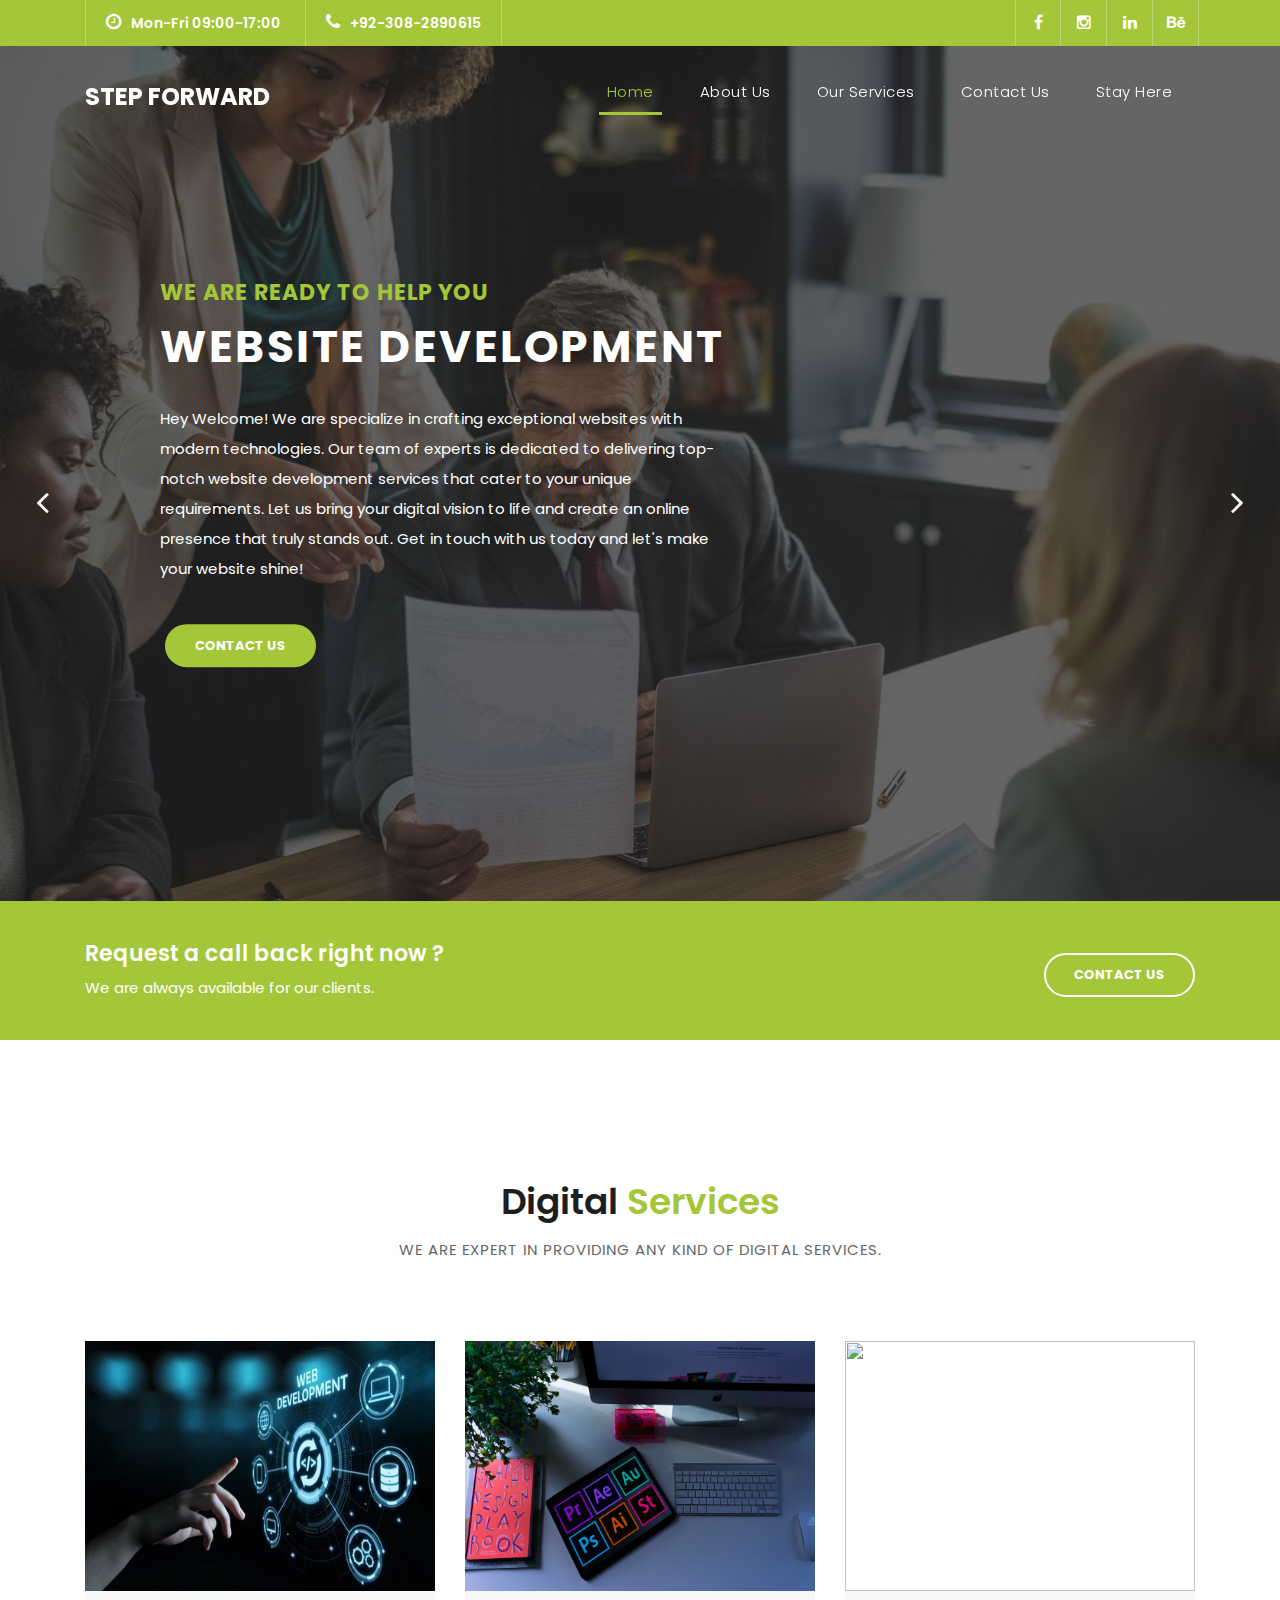
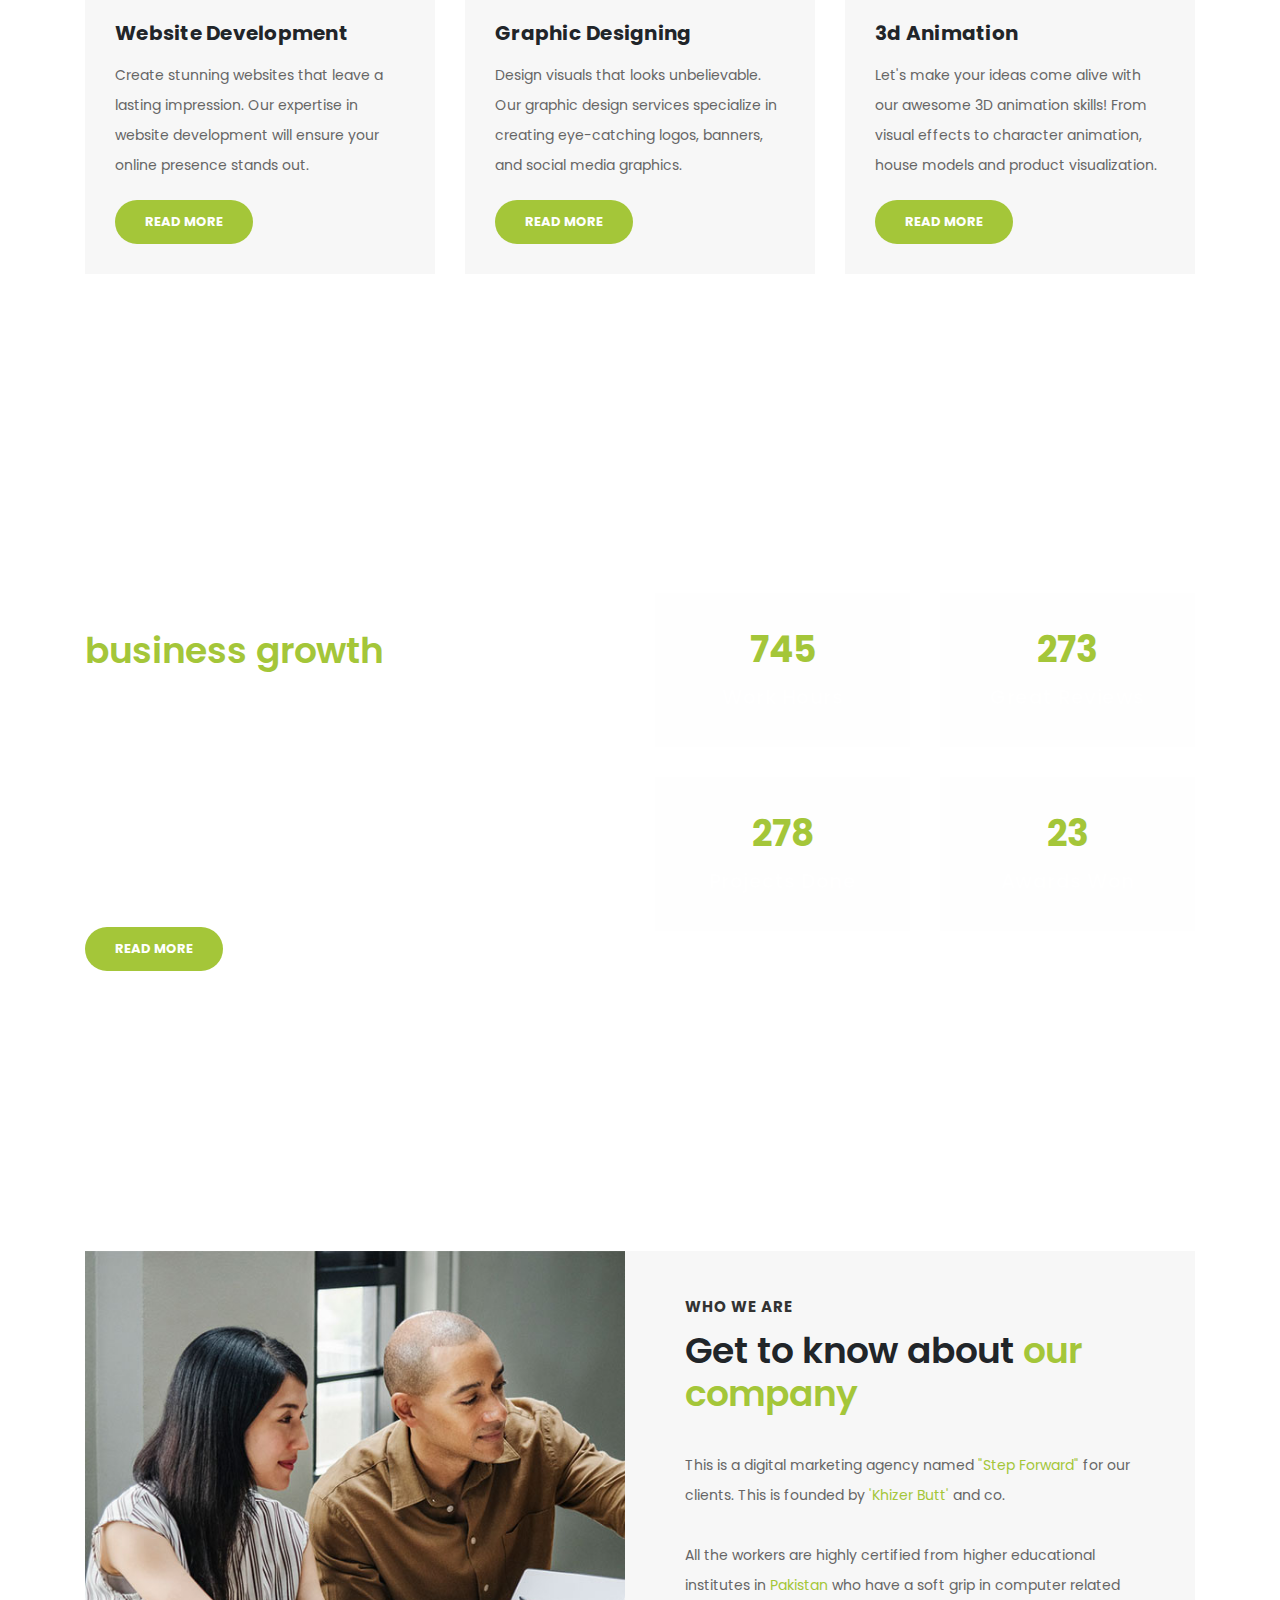
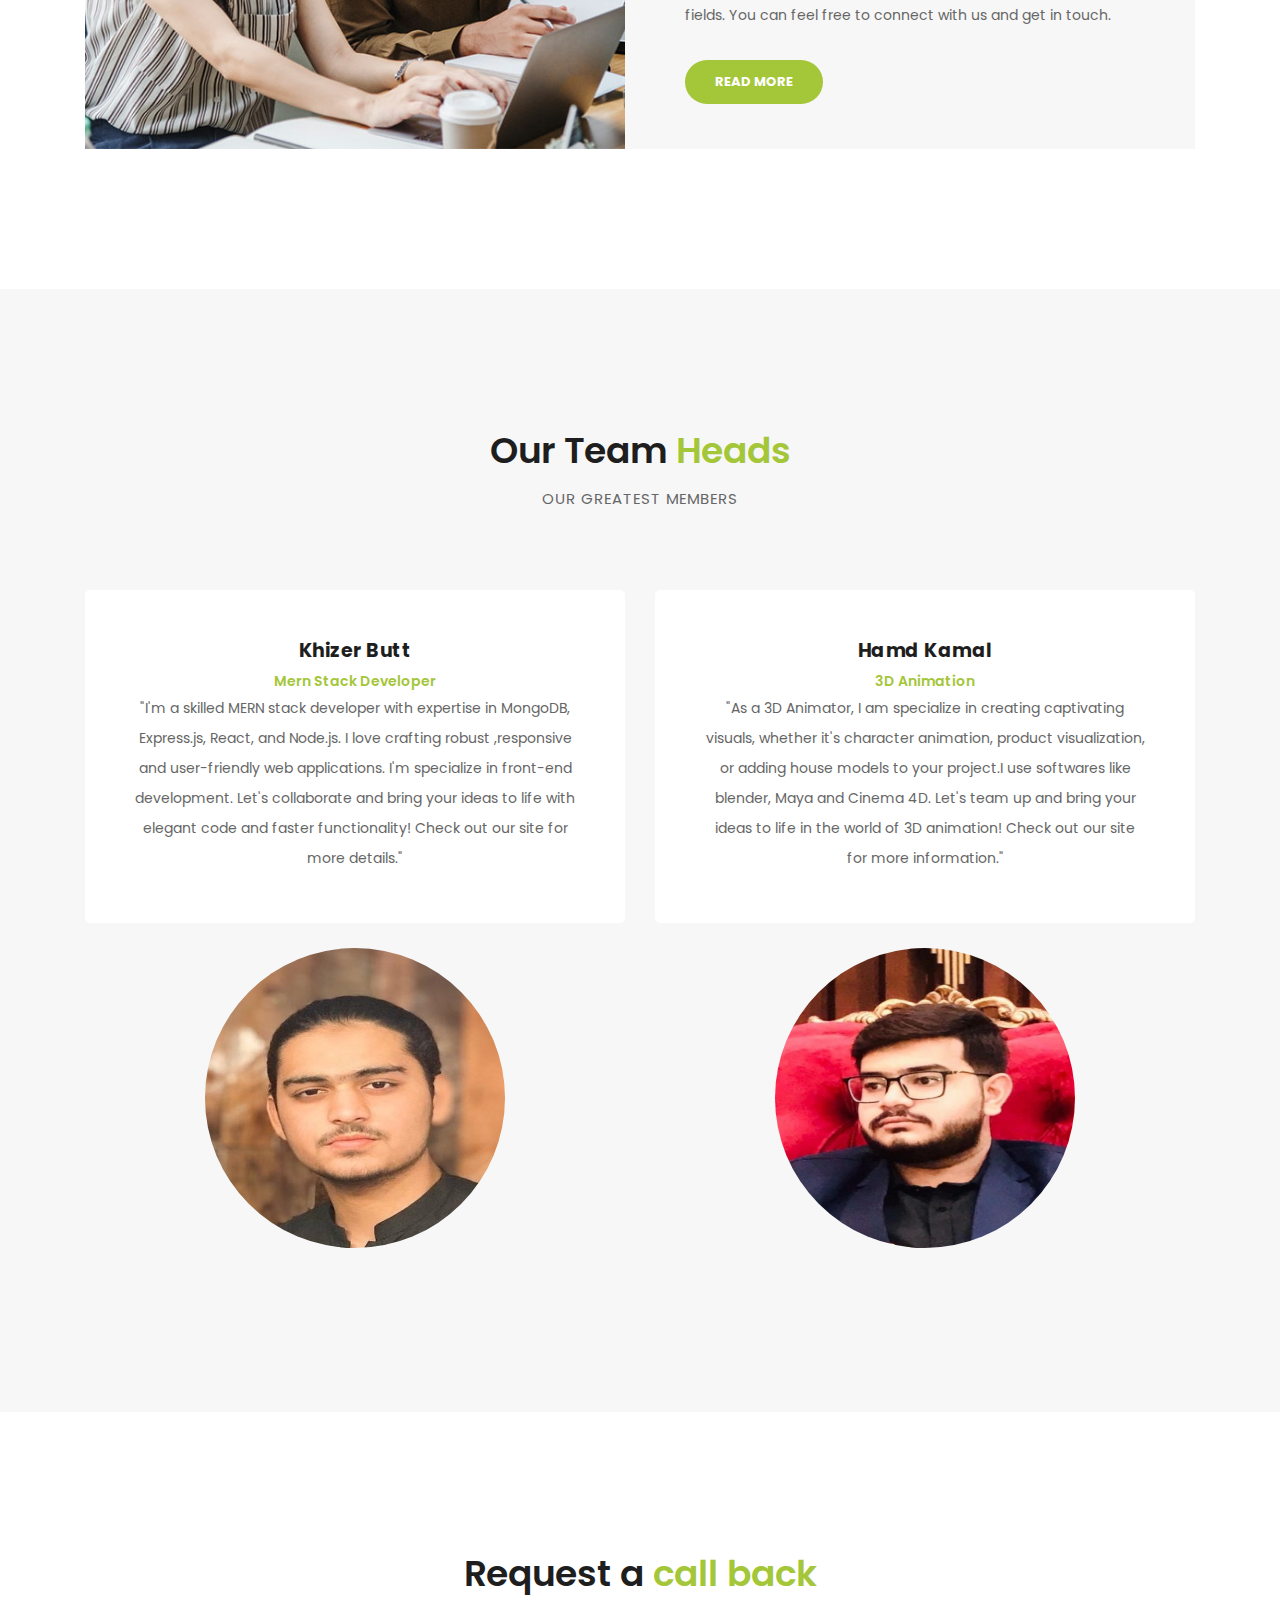
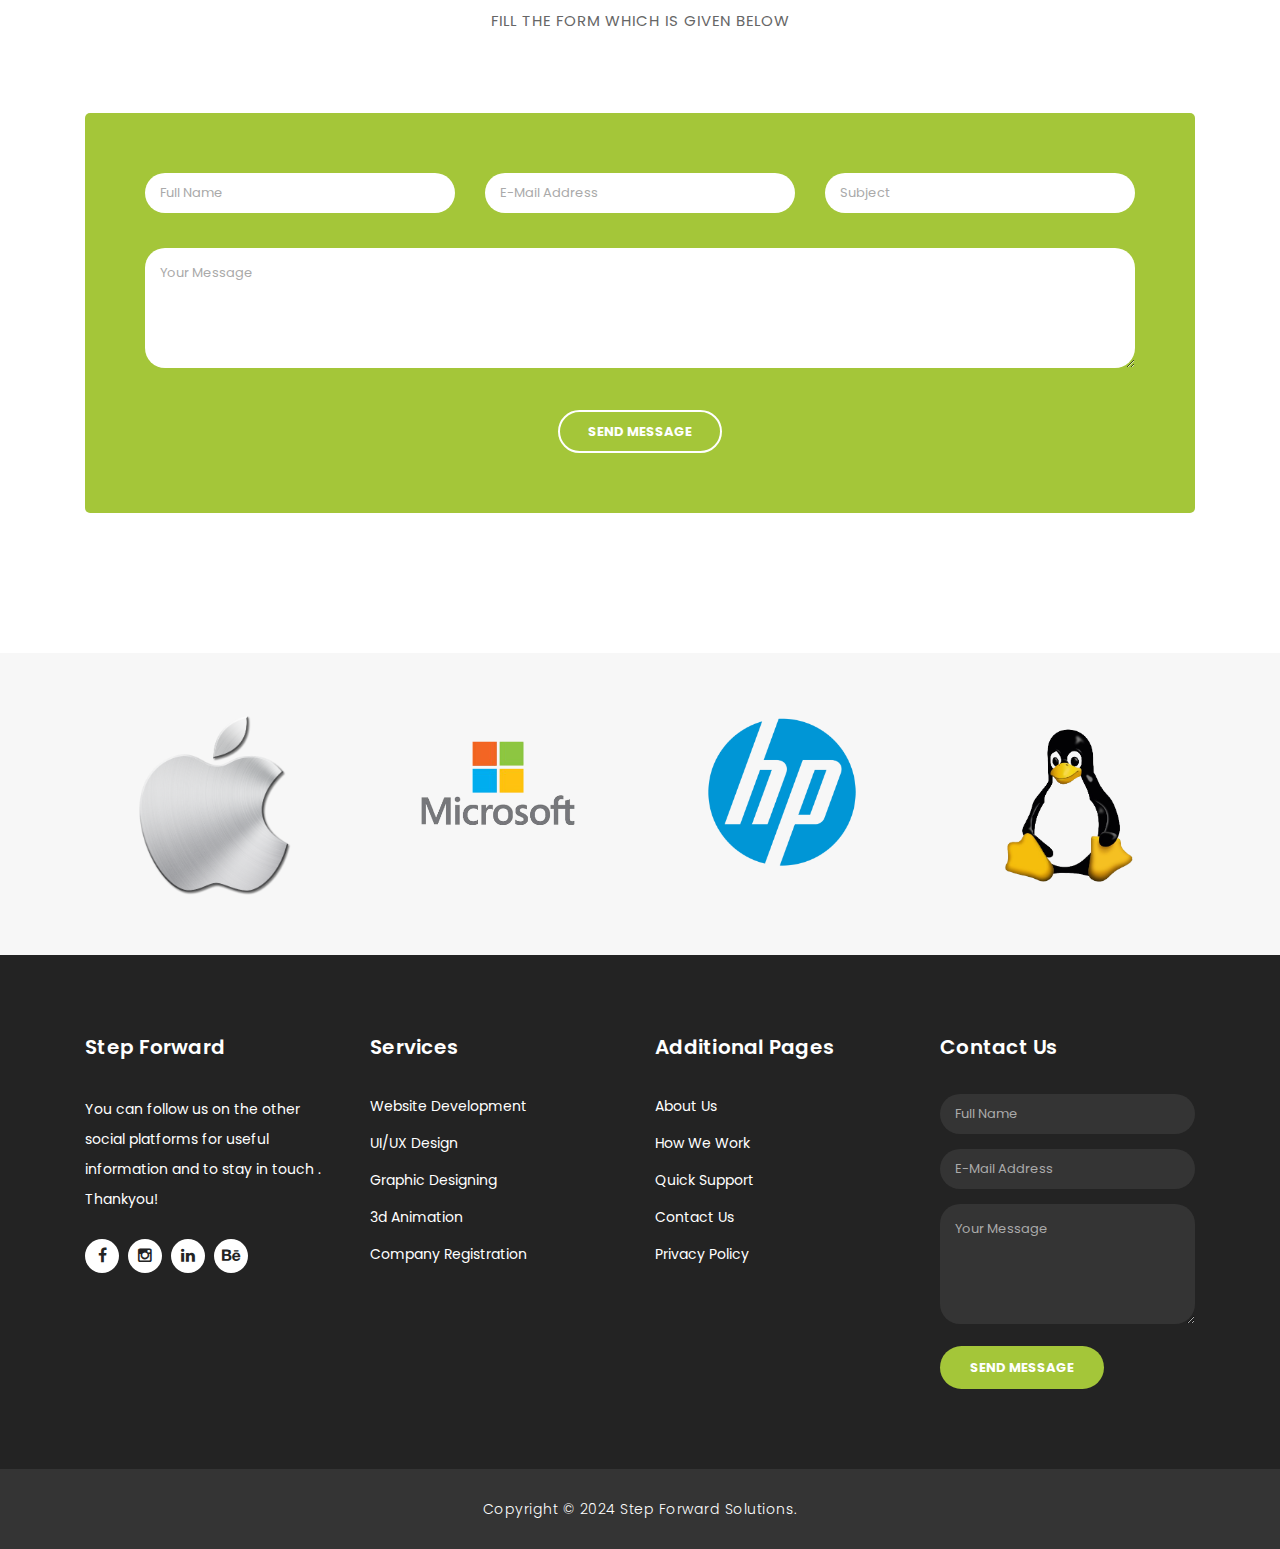
==== index.html @ 5c5443aa "Add files via upload" ====
<!DOCTYPE html>
<html lang="en">

  <head>

    <meta charset="utf-8">
    <meta name="viewport" content="width=device-width, initial-scale=1, shrink-to-fit=no">
    <meta name="description" content="">
    <meta name="author" content="TemplateMo">
    <link href="https://fonts.googleapis.com/css?family=Poppins:100,200,300,400,500,600,700,800,900&display=swap" rel="stylesheet">

    <title>STEP FORWARD SOLUTION</title>

    <!-- Bootstrap core CSS -->
    <link href="vendor/bootstrap/css/bootstrap.min.css" rel="stylesheet">

    <!-- Additional CSS Files -->
    <link rel="stylesheet" href="assets/css/fontawesome.css">
    <link rel="stylesheet" href="assets/css/stepforward.css">
    <link rel="stylesheet" href="assets/css/owl.css">

  </head>

  <body>

    <!-- ***** Preloader Start ***** -->
    <div id="preloader">
        <div class="jumper">
            <div></div>
            <div></div>
            <div></div>
        </div>
    </div>  
    <!-- ***** Preloader End ***** -->

    <!-- Header -->
    <div class="sub-header">
      <div class="container">
        <div class="row">
          <div class="col-md-8 col-xs-12">
            <ul class="left-info">
              <li><a href="#"><i class="fa fa-clock-o"></i>Mon-Fri 09:00-17:00</a></li>
              <li><a href="#"><i class="fa fa-phone"></i>+92-308-2890615</a></li>
            </ul>
          </div>
          <div class="col-md-4">
            <ul class="right-icons">
              <li><a href="https://www.facebook.com/share/FWqDm95LBQn217XE/?mibextid=qi2Omg" target="_blank"><i class="fa fa-facebook"></i></a></li>
              <li><a href="c:\Users\maazb\AppData\Local\Packages\5319275A.WhatsAppDesktop_cv1g1gvanyjgm\TempState\1208265A6099A4D9663B4D07456C0E91\WhatsApp Image 2024-03-05 at 19.23.17_80703054.jpg" target="_blank"><i class="fa fa-instagram"></i></a></li>
              <li><a href="https://www.linkedin.com/in/khizer-butt-637a3a241?utm_source=share&utm_campaign=share_via&utm_content=profile&utm_medium=android_app" target="_blank"><i class="fa fa-linkedin"></i></a></li>
              <li><a href="#"><i class="fa fa-behance"></i></a></li>
            </ul>
          </div>
        </div>
      </div>
    </div>

    <header class="">
      <nav class="navbar navbar-expand-lg">
        <div class="container">
          <a class="navbar-brand" href="index.html"><h2>STEP FORWARD</h2></a>
          <button class="navbar-toggler" type="button" data-toggle="collapse" data-target="#navbarResponsive" aria-controls="navbarResponsive" aria-expanded="false" aria-label="Toggle navigation">
            <span class="navbar-toggler-icon"></span>
          </button>
          <div class="collapse navbar-collapse" id="navbarResponsive">
            <ul class="navbar-nav ml-auto">
              <li class="nav-item active">
                <a class="nav-link" href="#top">Home
                  <span class="sr-only">(current)</span>
                </a>
              </li>
              <li class="nav-item">
                <a class="nav-link" href="about.html">About Us</a>
              </li>  
              <li class="nav-item">
                <a class="nav-link" href="services.html">Our Services</a>
              </li>                          
              <li class="nav-item">
                <a class="nav-link" href="contact.html">Contact Us</a>
              </li>
              <li class="nav-item">
                <a class="nav-link" href="one-page.html">Stay Here</a>
              </li>
            </ul>
          </div>
        </div>
      </nav>
    </header>

    <!-- Page Content -->
    <!-- Banner Starts Here -->
    <div class="main-banner header-text" id="top">
        <div class="Modern-Slider">
          <!-- Item -->
          <div class="item item-1">
            <div class="img-fill">
                <div class="text-content">
                  <h6>we are ready to help you</h6>
                  <h4>WEBSITE DEVELOPMENT<br></h4>
                  <p>Hey Welcome! We are specialize in crafting exceptional websites with modern technologies. Our team of experts is dedicated to delivering top-notch website development services that cater to your unique requirements. Let us bring your digital vision to life and create an online presence that truly stands out. Get in touch with us today and let's make your website shine!</p>
                  <a href="contact.html" class="filled-button">contact us</a>
                </div>
            </div>
          </div>
          <!-- // Item -->
          <!-- Item -->
          <div class="item item-2">
            <div class="img-fill">
                <div class="text-content">
                  <h6>we are here to support you</h6>
                  <h4>GRAPHIC DESIGNING<br></h4>
                  <p>Hey there! Welcome to our website, where we excel in graphic designing. Our talented team of designers is passionate about creating visually stunning and impactful designs. Whether you need a captivating logo, eye-catching banners, or engaging social media graphics, we've got you covered. Let's collaborate and bring your design ideas to life. Get in touch with us today and let's create something amazing together!</p>
                  <a href="services.html" class="filled-button">our services</a>
                </div>
            </div>
          </div>
          <!-- // Item -->
          <!-- Item -->
          <div class="item item-3">
            <div class="img-fill">
                <div class="text-content">
                  <h6>we have a animated background</h6>
                  <h4>3d Animation<br></h4>
                  <p>Hey there! We are specialize in 3D animation. Our skilled team of animators is passionate about bringing your ideas to life in the most realistic way possible. Whether you need stunning visual effects, character animation, product visualization or even We can create detailed 3D house models that showcase every aspect of your dream home. Let's collaborate and  Reach out to us today to make your vision a reality! </p>
                  <a href="about.html" class="filled-button">learn more</a>
                </div>
            </div>
          </div>
          <!-- // Item -->
        </div>
    </div>
    <!-- Banner Ends Here -->

    <div class="request-form">
      <div class="container">
        <div class="row">
          <div class="col-md-8">
            <h4>Request a call back right now ?</h4>
            <span>We are always available for our clients.</span>
          </div>
          <div class="col-md-4">
            <a href="contact.html" class="border-button">Contact Us</a>
          </div>
        </div>
      </div>
    </div>

    <div class="services">
      <div class="container">
        <div class="row">
          <div class="col-md-12">
            <div class="section-heading">
              <h2>Digital <em>Services</em></h2>
              <span>We are Expert in providing any kind of digital services.</span>
            </div>
          </div>
          <div class="col-md-4">
            <div class="service-item">
              <img src="assets/images/web pic.jpg" alt="">
              <div class="down-content">
                <h4>Website Development</h4>
                <p>Create stunning websites that leave a lasting impression. Our expertise in website development will ensure your online presence stands out.</p>
                <a href="" class="filled-button">Read More</a>
              </div>
            </div>
          </div>
          <div class="col-md-4">
            <div class="service-item">
              <img src="assets/images/graphic pic.avif" alt="">
              <div class="down-content">
                <h4>Graphic Designing</h4>
                <p>Design visuals that looks unbelievable. Our graphic design services specialize in creating eye-catching logos, banners, and social media graphics.</p>
                <a href="" class="filled-button">Read More</a>
              </div>
            </div>
          </div>
          <div class="col-md-4">
            <div class="service-item">
              <img src="assets/images/animation pic.jpg" alt="">
              <div class="down-content">
                <h4>3d Animation</h4>
                <p>Let's make your ideas come alive with our awesome 3D animation skills! From visual effects to character animation, house models and product visualization.</p>
                <a href="" class="filled-button">Read More</a>
              </div>
            </div>
          </div>
        </div>
      </div>
    </div>

    <div class="fun-facts">
      <div class="container">
        <div class="row">
          <div class="col-md-6">
            <div class="left-content">
              <span>Our Remarkable Achievements</span>
              <h2>Our solutions for your <em>business growth</em></h2>
              <p>Join us for business growth! We offer innovative strategies, tailored services, and a proven track record of success. Let's reach new heights together. 
              <br><br>Let's make your business soar! Together, we'll achieve greatness and unlock your full potential. Reach out to us today and let's get started.</p>
              <a href="" class="filled-button">Read More</a>
            </div>
          </div>
          <div class="col-md-6 align-self-center">
            <div class="row">
              <div class="col-md-6">
                <div class="count-area-content">
                  <div class="count-digit">745</div>
                  <div class="count-title">Work Hours</div>
                </div>
              </div>
              <div class="col-md-6">
                <div class="count-area-content">
                  <div class="count-digit">273</div>
                  <div class="count-title">Great Reviews</div>
                </div>
              </div>
              <div class="col-md-6">
                <div class="count-area-content">
                  <div class="count-digit">278</div>
                  <div class="count-title">Projects Done</div>
                </div>
              </div>
              <div class="col-md-6">
                <div class="count-area-content">
                  <div class="count-digit">23</div>
                  <div class="count-title">Awards Won</div>
                </div>
              </div>
            </div>
          </div>
        </div>
      </div>
    </div>

    <div class="more-info">
      <div class="container">
        <div class="row">
          <div class="col-md-12">
            <div class="more-info-content">
              <div class="row">
                <div class="col-md-6">
                  <div class="left-image">
                    <img src="assets/images/more-info.jpg" alt="">
                  </div>
                </div>
                <div class="col-md-6 align-self-center">
                  <div class="right-content">
                    <span>Who we are</span>
                    <h2>Get to know about <em>our company</em></h2>
                    <p>This is  a digital marketing agency named <em>"Step Forward"</em>  for our clients. This is founded by <em>'Khizer Butt'</em>  and co. <br><br>All the workers are highly certified from higher educational institutes in <em>Pakistan</em> who have a soft grip in computer related fields. You can feel free to connect with us and get in touch.</p>
                    <a href="#" class="filled-button">Read More</a>
                  </div>
                </div>
              </div>
            </div>
          </div>
        </div>
      </div>
    </div>

    <div class="testimonials">
      <div class="container">
        <div class="row">
          <div class="col-md-12">
            <div class="section-heading">
              <h2>Our Team <em>Heads</em></h2>
              <span> OUR greatest members</span>
            </div>
          </div>
          <div class="col-md-12">
            <div class="owl-testimonials owl-carousel">
              
              <div class="testimonial-item">
                <div class="inner-content">
                  <h4>Khizer Butt</h4>
                  <span>Mern Stack Developer</span>
                  <p>"I'm a skilled MERN stack developer with expertise in MongoDB, Express.js, React, and Node.js. I love crafting robust ,responsive and user-friendly web applications. I'm specialize in front-end development. Let's collaborate and bring your ideas to life with elegant code and faster functionality! Check out our site for more details."</p>
                </div>
                <img src="assets/images/khizerpasppic.jpg" alt="">
              </div>
              
              <div class="testimonial-item">
                <div class="inner-content">
                  <h4>Hamd Kamal</h4>
                  <span>3D Animation</span>
                  <p>"As a 3D Animator, I am specialize in creating captivating visuals, whether it's character animation, product visualization, or adding house models to your project.I use softwares like blender, Maya and Cinema 4D. Let's team up and bring your ideas to life in the world of 3D animation! Check out our site for more information."</p>
                </div>
                <img src="assets/images/hamdpasppic.jpg" alt="">
              </div>
              
              <div class="testimonial-item">
                <div class="inner-content">
                  <h4>Yahya Kamal</h4>
                  <span>Graphic Designer</span>
                  <p>"As a graphic designer, I'm all about creating eye-catching visuals that looks amazing. From logos to banners and social media graphics or posts, I've got you covered! I use software of Adobe which are in demand now a day's . Let's get in touch to design your modern day requirements. Check out our site for more satisfaction."</p>
                </div>
                <img src="assets/images/yahyapasppic.jpg" alt="">
              </div>
              
              <!-- <div class="testimonial-item">
                <div class="inner-content">
                  <h4>Andrew Boom</h4>
                  <span>Marketing Head</span>
                  <p>"Curabitur sollicitudin, tortor at suscipit volutpat, nisi arcu aliquet dui, vitae semper sem turpis quis libero. Quisque vulputate lacinia nisl ac lobortis."</p>
                </div>
                <img src="http://placehold.it/60x60" alt="">
              </div> -->
              
            </div>
          </div>
        </div>
      </div>
    </div>

    <div class="callback-form">
      <div class="container">
        <div class="row">
          <div class="col-md-12">
            <div class="section-heading">
              <h2>Request a <em>call back</em></h2>
              <span>Fill the form which is given below</span>
            </div>
          </div>
          <div class="col-md-12">
            <div class="contact-form">
              <form id="contact" action="" method="post">
                <div class="row">
                  <div class="col-lg-4 col-md-12 col-sm-12">
                    <fieldset>
                      <input name="name" type="text" class="form-control" id="name" placeholder="Full Name" required="">
                    </fieldset>
                  </div>
                  <div class="col-lg-4 col-md-12 col-sm-12">
                    <fieldset>
                      <input name="email" type="text" class="form-control" id="email" pattern="[^ @]*@[^ @]*" placeholder="E-Mail Address" required="">
                    </fieldset>
                  </div>
                  <div class="col-lg-4 col-md-12 col-sm-12">
                    <fieldset>
                      <input name="subject" type="text" class="form-control" id="subject" placeholder="Subject" required="">
                    </fieldset>
                  </div>
                  <div class="col-lg-12">
                    <fieldset>
                      <textarea name="message" rows="6" class="form-control" id="message" placeholder="Your Message" required=""></textarea>
                    </fieldset>
                  </div>
                  <div class="col-lg-12">
                    <fieldset>
                      <button type="submit" id="form-submit" class="border-button">Send Message</button>
                    </fieldset>
                  </div>
                </div>
              </form>
            </div>
          </div>
        </div>
      </div>
    </div>

    <div class="partners">
      <div class="container">
        <div class="row">
          <div class="col-md-12">
            <div class="owl-partners owl-carousel">
            
              <div class="partner-item">
                <img src="assets/images/logo1.png" title="1" alt="1">
              </div>
              
              <div class="partner-item">
                <img src="assets/images/logo2.png" title="2" alt="2">
              </div>
              
              <div class="partner-item">
                <img src="assets/images/logo3.png" title="3" alt="3">
              </div>
              
              <div class="partner-item">
                <img src="assets/images/logo5.png" title="4" alt="4">
              </div>
              
              <!-- <div class="partner-item">
                <img src="assets/images/client-01.png" title="5" alt="5">
              </div> -->
              
            </div>
          </div>
        </div>
      </div>
    </div>


    <!-- Footer Starts Here -->
    <footer>
      <div class="container">
        <div class="row">
          <div class="col-md-3 footer-item">
            <h4>Step Forward</h4>
            <p>You can follow us on the other social platforms for useful information and to stay in touch . Thankyou!</p>
            <ul class="social-icons">
              <li><a href="https://www.facebook.com/share/FWqDm95LBQn217XE/?mibextid=qi2Omg" target="_blank"><i class="fa fa-facebook"></i></a></li>
              <li><a href="https://www.instagram.com/khizer__butt__xyz?igsh=MnB1bjZwZGpzb3Fo" target="_blank"><i class="fa fa-instagram"></i></a></li>
              <li><a href="https://www.linkedin.com/in/khizer-butt-637a3a241?utm_source=share&utm_campaign=share_via&utm_content=profile&utm_medium=android_app" target="_blank"><i class="fa fa-linkedin"></i></a></li>
              <li><a href="#"><i class="fa fa-behance"></i></a></li>
            </ul>
          </div>
          <div class="col-md-3 footer-item">
            <h4>Services</h4>
            <ul class="menu-list">
              <li><a href="#">Website Development</a></li>
              <li><a href="#">UI/UX Design</a></li>
              <li><a href="#">Graphic Designing</a></li>
              <li><a href="#">3d Animation</a></li>
              <li><a href="#">Company Registration</a></li>
            </ul>
          </div>
          <div class="col-md-3 footer-item">
            <h4>Additional Pages</h4>
            <ul class="menu-list">
              <li><a href="#">About Us</a></li>
              <li><a href="#">How We Work</a></li>
              <li><a href="#">Quick Support</a></li>
              <li><a href="#">Contact Us</a></li>
              <li><a href="#">Privacy Policy</a></li>
            </ul>
          </div>
          <div class="col-md-3 footer-item last-item">
            <h4>Contact Us</h4>
            <div class="contact-form">
              <form id="contact footer-contact" action="" method="post">
                <div class="row">
                  <div class="col-lg-12 col-md-12 col-sm-12">
                    <fieldset>
                      <input name="name" type="text" class="form-control" id="name" placeholder="Full Name" required="">
                    </fieldset>
                  </div>
                  <div class="col-lg-12 col-md-12 col-sm-12">
                    <fieldset>
                      <input name="email" type="text" class="form-control" id="email" pattern="[^ @]*@[^ @]*" placeholder="E-Mail Address" required="">
                    </fieldset>
                  </div>
                  <div class="col-lg-12">
                    <fieldset>
                      <textarea name="message" rows="6" class="form-control" id="message" placeholder="Your Message" required=""></textarea>
                    </fieldset>
                  </div>
                  <div class="col-lg-12">
                    <fieldset>
                      <button type="submit" id="form-submit" class="filled-button">Send Message</button>
                    </fieldset>
                  </div>
                </div>
              </form>
            </div>
          </div>
        </div>
      </div>
    </footer>
    
    <div class="sub-footer">
      <div class="container">
        <div class="row">
          <div class="col-md-12">
            <p>Copyright &copy; 2024  Step Forward Solutions.
            
            <!-- a  - Design: <a rel="nofollow noopener" href="https://templatemo.com" trget="_blank">TemplateMo</a></p> -->
          </div>
        </div>
      </div>
    </div>

    <!-- Bootstrap core JavaScript -->
    <script src="vendor/jquery/jquery.min.js"></script>
    <script src="vendor/bootstrap/js/bootstrap.bundle.min.js"></script>

    <!-- Additional Scripts -->
    <script src="assets/js/custom.js"></script>
    <script src="assets/js/owl.js"></script>
    <script src="assets/js/slick.js"></script>
    <script src="assets/js/accordions.js"></script>

    <script language = "text/Javascript"> 
      cleared[0] = cleared[1] = cleared[2] = 0; //set a cleared flag for each field
      function clearField(t){                   //declaring the array outside of the
      if(! cleared[t.id]){                      // function makes it static and global
          cleared[t.id] = 1;  // you could use true and false, but that's more typing
          t.value='';         // with more chance of typos
          t.style.color='#fff';
          }
      }
    </script>

  </body>
</html>
---- assets/css/stepforward.css ----
/* 

TemplateMo - Finance Business

https://templatemo.com/tm-545-finance-business

*/

body {
  font-family: 'Poppins', sans-serif;
  overflow-x: hidden;
  text-rendering: optimizeLegibility;
  -webkit-font-smoothing: antialiased;
  -moz-osx-font-smoothing: grayscale;
}
p {
	margin-bottom: 0px;
	font-size: 14px;
	color: #666666;
	line-height: 30px;
}
a {
	text-decoration: none!important;
}
ul {
	padding: 0;
	margin: 0;
	list-style: none;
}

h1,h2,h3,h4,h5,h6 {
	margin: 0px;
}

a.filled-button {
	background-color: #a4c639;
	color: #fff;
	font-size: 13px;
	text-transform: uppercase;
	font-weight: 700;
	padding: 12px 30px;
	border-radius: 30px;
	display: inline-block;
	transition: all 0.3s;
}

a.filled-button:hover {
	background-color: #fff;
	color: #a4c639;
}

a.border-button {
	background-color: transparent;
	color: #fff;
	border: 2px solid #fff;
	font-size: 13px;
	text-transform: uppercase;
	font-weight: 700;
	padding: 10px 28px;
	border-radius: 30px;
	display: inline-block;
	transition: all 0.3s;
}

a.border-button:hover {
	background-color: #fff;
	color: #a4c639;
}

.section-heading {
	text-align: center;
	margin-bottom: 80px;
}

.section-heading h2 {
	font-size: 36px;
	font-weight: 600;
	color: #1e1e1e;
}

.section-heading em {
	font-style: normal;
	color: #a4c639;
}

.section-heading span {
	display: block;
	margin-top: 15px;
	text-transform: uppercase;
	font-size: 15px;
	color: #666;
	letter-spacing: 1px;
}

#preloader {
  overflow: hidden;
  background: #a4c639;
  left: 0;
  right: 0;
  top: 0;
  bottom: 0;
  position: fixed;
  z-index: 9999999;
  color: #fff;
}

#preloader .jumper {
  left: 0;
  top: 0;
  right: 0;
  bottom: 0;
  display: block;
  position: absolute;
  margin: auto;
  width: 50px;
  height: 50px;
}

#preloader .jumper > div {
  background-color: #fff;
  width: 10px;
  height: 10px;
  border-radius: 100%;
  -webkit-animation-fill-mode: both;
  animation-fill-mode: both;
  position: absolute;
  opacity: 0;
  width: 50px;
  height: 50px;
  -webkit-animation: jumper 1s 0s linear infinite;
  animation: jumper 1s 0s linear infinite;
}

#preloader .jumper > div:nth-child(2) {
  -webkit-animation-delay: 0.33333s;
  animation-delay: 0.33333s;
}

#preloader .jumper > div:nth-child(3) {
  -webkit-animation-delay: 0.66666s;
  animation-delay: 0.66666s;
}

@-webkit-keyframes jumper {
  0% {
    opacity: 0;
    -webkit-transform: scale(0);
    transform: scale(0);
  }
  5% {
    opacity: 1;
  }
  100% {
    -webkit-transform: scale(1);
    transform: scale(1);
    opacity: 0;
  }
}

@keyframes jumper {
  0% {
    opacity: 0;
    -webkit-transform: scale(0);
    transform: scale(0);
  }
  5% {
    opacity: 1;
  }
  100% {
    opacity: 0;
  }
}

/* Sub Header Style */

.sub-header {
	background-color: #a4c639;
	height: 46px;
	line-height: 46px;
}

.sub-header ul li {
	display: inline-block;
}

.sub-header ul.left-info li {
	border-left: 1px solid rgba(250,250,250,0.3);
	padding: 0px 20px;
}

.sub-header ul.left-info li:last-child {
	border-right: 1px solid rgba(250,250,250,0.3);
}

.sub-header ul.left-info li i {
	margin-right: 10px;
	font-size: 18px;
}

.sub-header ul.left-info li a {
	color: #fff;
	font-size: 14px;
	font-weight: 600;
}

.sub-header ul.right-icons {
	float: right;
}

.sub-header ul.right-icons li {
	margin-right: -4px;
	width: 46px;
	display: inline-block;
	text-align: center;
	border-right: 1px solid rgba(250,250,250,0.3);
}

.sub-header ul.right-icons li:first-child {
	border-left: 1px solid rgba(250,250,250,0.3);
}

.sub-header ul.right-icons li a {
	color: #fff;
	transition: all 0.3s;
}

.sub-header ul.right-icons li a:hover {
	opacity: 0.75;
}



/* Header Style */
header {
	position: absolute;
	z-index: 99999;
	width: 100%;
	background-color: transparent!important;
	height: 80px;
	-webkit-transition: all 0.3s ease-in-out 0s;
    -moz-transition: all 0.3s ease-in-out 0s;
    -o-transition: all 0.3s ease-in-out 0s;
    transition: all 0.3s ease-in-out 0s;
}
header .navbar {
	padding: 20px 0px;
}
.background-header .navbar {
	padding: 10px 0px;
}
.background-header {
	top: 0;
	position: fixed;
	background-color: #fff!important;
	box-shadow: 0px 1px 10px rgba(0,0,0,0.1);
}
.background-header .navbar-brand h2 {
	color: #a4c639!important;
}
.background-header .navbar-nav a.nav-link {
	color: #1e1e1e!important;
}
.background-header .navbar-nav .nav-link:hover,
.background-header .navbar-nav .active>.nav-link,
.background-header .navbar-nav .nav-link.current,
.background-header .navbar-nav .nav-link.show,
.background-header .navbar-nav .show>.nav-link {
	color: #a4c639!important;
}
.navbar .navbar-brand {
	float: 	left;
	margin-top: 12px;
	outline: none;
}
.navbar .navbar-brand h2 {
	color: #fff;
	text-transform: uppercase;
	font-size: 24px;
	font-weight: 700;
	-webkit-transition: all .3s ease 0s;
    -moz-transition: all .3s ease 0s;
    -o-transition: all .3s ease 0s;
    transition: all .3s ease 0s;
}
.navbar .navbar-brand h2 em {
	font-style: normal;
	font-size: 16px;
}
#navbarResponsive {
	z-index: 999;
}
.navbar-collapse {
	text-align: center;
}
.navbar .navbar-nav .nav-item {
	margin: 0px 15px;
}
.navbar .navbar-nav a.nav-link {
	text-transform: capitalize;
	font-size: 15px;
	font-weight: 300;
	letter-spacing: 0.5px;
	color: #fff;
	transition: all 0.5s;
	margin-top: 5px;
}
.navbar .navbar-nav .nav-link:hover,
.navbar .navbar-nav .active>.nav-link,
.navbar .navbar-nav .nav-link.current,
.navbar .navbar-nav .nav-link.show,
.navbar .navbar-nav .show>.nav-link {
	color: #a4c639;
	border-bottom: 3px solid #a4c639;
}
.navbar .navbar-toggler-icon {
	background-image: none;
}
.navbar .navbar-toggler {
	border-color: #fff;
	background-color: #fff;	
	height: 36px;
	outline: none;
	border-radius: 0px;
	position: absolute;
	right: 30px;
	top: 20px;
}
.navbar .navbar-toggler-icon:after {
	content: '\f0c9';
	color: #a4c639;
	font-size: 18px;
	line-height: 26px;
	font-family: 'FontAwesome';
}



/* Banner Style */

.img-fill{
  width: 100%;
  display: block;
  overflow: hidden;
  position: relative;
  text-align: center
}

.img-fill img {
  min-height: 100%;
  min-width: 100%;
  position: relative;
  display: inline-block;
  max-width: none;
}

*,
*:before,
*:after {
  -webkit-box-sizing: border-box;
  box-sizing: border-box;
  -webkit-font-smoothing: antialiased;
  -moz-osx-font-smoothing: grayscale;
}

.Grid1k {
  padding: 0 15px;
  max-width: 1200px;
  margin: auto;
}

.blocks-box,
.slick-slider {
  margin: 0;
  padding: 0!important;
}

.slick-slide {
  float: left;
  padding: 0;
}

.Modern-Slider .item .img-fill {
	background-size: cover;
	background-position: center center;
	background-repeat: no-repeat;
	height:95vh;
}

.Modern-Slider .item-1 .img-fill {
	background-image: url(../images/slide_01.jpg);
}

.Modern-Slider .item-2 .img-fill {
	background-image: url(../images/slide_02.jpg);
}

.Modern-Slider .item-3 .img-fill {
	background-image: url(../images/slide_03.jpg);
}

.Modern-Slider .NextArrow{
  position:absolute;
  top:50%;
  right:30px;
  border:0 none;
  background-color: transparent;
  text-align:center;
  font-size: 36px;
  font-family: 'FontAwesome';
  color:#FFF;
  z-index:5;
  outline: none;
  cursor: pointer;
}

.Modern-Slider .NextArrow:before{
  content:'\f105';
}

.Modern-Slider .PrevArrow {
  position:absolute;
  top:50%;
  left:30px;
  border:0 none;
  background-color: transparent;
  text-align:center;
  font-size: 36px;
  font-family: 'FontAwesome';
  color:#FFF;
  z-index:5;
  outline: none;
  cursor: pointer;
}

.Modern-Slider .PrevArrow:before{
  content:'\f104';
}

ul.slick-dots {
  display: none!important;
}

.Modern-Slider .text-content {
	text-align: left;
  	width: 75%;
  	position: absolute;
  	top: 50%;
  	left: 50%;
  	transform: translate(-50%, -50%);
}

.Modern-Slider .item h6 {
  margin-bottom: 15px;
  font-size: 22px;
  text-transform: uppercase;
  font-weight: 700;
  letter-spacing: 1px;
  color:#a4c639;
  animation:fadeOutRight 1s both;
}

.Modern-Slider .item h4 {
  margin-bottom: 30px;
  text-transform: uppercase;
  font-size: 44px;
  font-weight: 700;
  letter-spacing: 2.5px;
  color:#FFF;
  overflow:hidden;
  animation:fadeOutLeft 1s both;
}

.Modern-Slider .item p {
	max-width: 570px;
	color: #fff;
	font-size: 15px;
	font-weight: 400;
	line-height: 30px;
	margin-bottom: 40px;
}

.Modern-Slider .item a {
  margin: 0 5px;
}

.Modern-Slider .item.slick-active h6{
  animation:fadeInDown 1s both 1s;
}

.Modern-Slider .item.slick-active h4{
  animation:fadeInLeft 1s both 1.5s;
}

.Modern-Slider .item.slick-active{
  animation:Slick-FastSwipeIn 1s both;
}

.Modern-Slider .buttons {
  position: relative;
}

.Modern-Slider {background:#000;}


/* ==== Slick Slider Css Ruls === */
.slick-slider{position:relative;display:block;-webkit-user-select:none;-moz-user-select:none;-ms-user-select:none;user-select:none;-webkit-touch-callout:none;-khtml-user-select:none;-ms-touch-action:pan-y;touch-action:pan-y;-webkit-tap-highlight-color:transparent}
.slick-list{position:relative;display:block;overflow:hidden;margin:0;padding:0}
.slick-list:focus{outline:none}.slick-list.dragging{cursor:hand}
.slick-slider .slick-track,.slick-slider .slick-list{-webkit-transform:translate3d(0,0,0);-ms-transform:translate3d(0,0,0);transform:translate3d(0,0,0)}
.slick-track{position:relative;top:0;left:0;display:block}
.slick-track:before,.slick-track:after{display:table;content:''}.slick-track:after{clear:both}
.slick-loading .slick-track{visibility:hidden}
.slick-slide{display:none;float:left /* If RTL Make This Right */ ;height:100%;min-height:1px}
.slick-slide.dragging img{pointer-events:none}
.slick-initialized .slick-slide{display:block}
.slick-loading .slick-slide{visibility:hidden}
.slick-vertical .slick-slide{display:block;height:auto;border:1px solid transparent}




/* Request Form */

.request-form {
	background-color: #a4c639;
	padding: 40px 0px;
	color: #fff;
}

.request-form h4 {
	font-size: 22px;
	font-weight: 600;
}

.request-form span {
	font-size: 15px;
	font-weight: 400;
	display: inline-block;
	margin-top: 10px;
}

.request-form a.border-button {
	margin-top: 12px;
	float: right;
}




/* Services */

.services {
	margin-top: 140px;
}

.service-item img {
	width: 100%;
	height: 250px;
	overflow: hidden;
}

.service-item .down-content {
	background-color: #f7f7f7;
	padding: 30px;
}

.service-item .down-content h4 {
	font-size: 20px;
	font-weight: 700;
	letter-spacing: 0.25px;
	margin-bottom: 15px;
}

.service-item .down-content p {
	margin-bottom: 20px;
}



/* Fun Facts */

.fun-facts {
	margin-top: 140px;
	background-image: url(../images/fun-facts-bg.jpg);
	background-position: center center;
	background-repeat: no-repeat;
	background-size: cover;
	background-attachment: fixed;
	padding: 140px 0px;
	color: #fff;
}

.fun-facts span {
	text-transform: uppercase;
	font-size: 15px;
	color: #fff;
	letter-spacing: 1px;
	margin-bottom: 10px;
	display: block;
}

.fun-facts h2 {
	font-size: 36px;
	font-weight: 600;
	margin-bottom: 35px;
}

.fun-facts em {
	font-style: normal;
	color: #a4c639;
}

.fun-facts p {
	color: #fff;
	margin-bottom: 40px;
}

.fun-facts .left-content {
	margin-right: 45px;
}

.count-area-content {
	text-align: center;
	background-color: rgba(250,250,250,0.1);
	padding: 25px 30px 35px 30px;
	margin: 15px 0px;
}

.count-digit {
    margin: 5px 0px;
    color: #a4c639;
    font-weight: 700;
    font-size: 36px;
}
.count-title {
    font-size: 20px;
    font-weight: 600;
    color: #fff;
    letter-spacing: 0.5px;
}



/* More Info */

.more-info {
	margin-top: 140px;
}

.more-info .left-image img {
	width: 100%;
	overflow: hidden;
}

.more-info .more-info-content {
	background-color: #f7f7f7;
}

.about-info .more-info-content {
	background-color: transparent;
}

.about-info .right-content {
	padding: 0px!important;
	margin-right: 30px;
}

.more-info .right-content {
	padding: 45px 45px 45px 30px;
}

.more-info .right-content span {
	text-transform: uppercase;
	font-size: 15px;
	color: #333333;
	letter-spacing: 1px;
	margin-bottom: 10px;
	display: block;
	font-weight: bolder;
}

.more-info .right-content h2 {
	font-size: 36px;
	font-weight: 600;
	margin-bottom: 35px;
}

.more-info .right-content em {
	font-style: normal;
	color: #a4c639;
}

.more-info .right-content p {
	margin-bottom: 30px;
}


/* Testimonials Style */

.about-testimonials {
	margin-top: 0px!important;
}

.testimonials {

	margin-top: 140px;
	background-color: #f7f7f7;
	padding: 140px 0px;
}
.testimonial-item .inner-content {
	text-align: center;
	background-color: #fff;	
	padding: 50px;
	border-radius: 5px;

}
.testimonial-item p {
	font-size: 14px;
	font-weight: 400;
}
.testimonial-item h4 {
	font-size: 19px;
	font-weight: 700;
	color: #1e1e1e;
	letter-spacing: 0.5px;
	margin-bottom: 0px;
}
.testimonial-item span {
	display: inline-block;
	margin-top: 8px;
	font-weight: 600;
	font-size: 14px;
	color: #a4c639;
}
.testimonial-item img {
	/* max-width: 60px; */
	max-width: 300px;
	max-height: 300px;
	border-radius: 100%;
	margin: 25px auto 0px auto;
}




/* Call Back Style */

.callback-services {
	border-top: 1px solid #eee;
	padding-top: 140px;
}

.contact-us {
	background-color: #f7f7f7;
	padding: 140px 0px;
}

.contact-us .contact-form {
	background-color: transparent!important;
	padding: 0!important;
}

.callback-form {
	margin-top: 140px;
}

.callback-form .contact-form {
	background-color: #a4c639;
	padding: 60px;
	border-radius: 5px;
	text-align: center;
}

.callback-form .contact-form input {
	border-radius: 20px;
	height: 40px;
	line-height: 40px;
	display: inline-block;
	padding: 0px 15px;
	color: #6a6a6a;
	font-size: 13px;
	text-transform: none;
	box-shadow: none;
	border: none;
	margin-bottom: 35px;
}

.callback-form .contact-form input:focus {
	outline: none;
	box-shadow: none;
	border: none;
}

.callback-form .contact-form textarea {
	border-radius: 20px;
	height: 120px;
	max-height: 200px;
	min-height: 120px;
	display: inline-block;
	padding: 15px;
	color: #6a6a6a;
	font-size: 13px;
	text-transform: none;
	box-shadow: none;
	border: none;
	margin-bottom: 35px;
}

.callback-form .contact-form textarea:focus {
	outline: none;
	box-shadow: none;
	border: none;
}

.callback-form .contact-form ::-webkit-input-placeholder { /* Edge */
  color: #aaa;
}
.callback-form .contact-form :-ms-input-placeholder { /* Internet Explorer 10-11 */
  color: #aaa;
}
.callback-form .contact-form ::placeholder {
  color: #aaa;
}

.callback-form .contact-form button.border-button {
	background-color: transparent;
	color: #fff;
	border: 2px solid #fff;
	font-size: 13px;
	text-transform: uppercase;
	font-weight: 700;
	padding: 10px 28px;
	border-radius: 30px;
	display: inline-block;
	transition: all 0.3s;
	outline: none;
	box-shadow: none;
	text-shadow: none;
	cursor: pointer;
}

.callback-form .contact-form button.border-button:hover {
	background-color: #fff;
	color: #a4c639;
}

.contact-us .contact-form button.filled-button {
	background-color: #a4c639;
	color: #fff;
	border: none;
	font-size: 13px;
	text-transform: uppercase;
	font-weight: 700;
	padding: 12px 30px;
	border-radius: 30px;
	display: inline-block;
	transition: all 0.3s;
	outline: none;
	box-shadow: none;
	text-shadow: none;
	cursor: pointer;
}

.contact-us .contact-form button.filled-button:hover {
	background-color: #fff;
	color: #a4c639;
}



/* Partners Style */

.contact-partners {
	margin-top: -8px!important;
}

.partners {
	margin-top: 140px;
	background-color: #f7f7f7;
	padding: 60px 0px;
}

.partners .owl-item {
	text-align: center;
	cursor: pointer;
}

.partners .partner-item img {
	max-width: 156px;
	margin: auto;
}




/* Footer Style */

footer {
	background-color: #232323;
	padding: 80px 0px;
	color: #fff;
}

footer h4 {
	color: #fff;
	font-size: 20px;
	font-weight: 600;
	letter-spacing: 0.25px;
	margin-bottom: 35px;
}
footer p {
	color: #fff;
}

footer ul.social-icons {
	margin-top: 25px;
}

footer ul.social-icons li {
	display: inline-block;
	margin-right: 5px;
}

footer ul.social-icons li:last-child {
	margin-right: 0px;
}

footer ul.social-icons li a {
	width: 34px;
	height: 34px;
	display: inline-block;
	line-height: 34px;
	text-align: center;
	background-color: #fff;
	color: #232323;
	border-radius: 50%;
	transition: all 0.3s;
}

footer ul.social-icons li a:hover {
	background-color: #a4c639;
}

footer ul.menu-list li {
	margin-bottom: 13px;
}

footer ul.menu-list li:last-child {
	margin-bottom: 0px;
}

footer ul.menu-list li a {
	font-size: 14px;
	color: #fff;
	transition: all 0.3s;
}

footer ul.menu-list li a:hover {
	color: #a4c639;
}

footer .contact-form input {
	border-radius: 20px;
	height: 40px;
	line-height: 40px;
	display: inline-block;
	padding: 0px 15px;
	color: #aaa!important;
	background-color: #343434;
	font-size: 13px;
	text-transform: none;
	box-shadow: none;
	border: none;
	margin-bottom: 15px;
}

footer .contact-form input:focus {
	outline: none;
	box-shadow: none;
	border: none;
	background-color: #343434;
}

footer .contact-form textarea {
	border-radius: 20px;
	height: 120px;
	max-height: 200px;
	min-height: 120px;
	display: inline-block;
	padding: 15px;
	color: #aaa!important;
	background-color: #343434;
	font-size: 13px;
	text-transform: none;
	box-shadow: none;
	border: none;
	margin-bottom: 15px;
}

footer .contact-form textarea:focus {
	outline: none;
	box-shadow: none;
	border: none;
	background-color: #343434;
}

footer .contact-form ::-webkit-input-placeholder { /* Edge */
  color: #aaa;
}
footer .contact-form :-ms-input-placeholder { /* Internet Explorer 10-11 */
  color: #aaa;
}
footer .contact-form ::placeholder {
  color: #aaa;
}

footer .contact-form button.filled-button {
	background-color: transparent;
	color: #fff;
	background-color: #a4c639;
	border: none;
	font-size: 13px;
	text-transform: uppercase;
	font-weight: 700;
	padding: 12px 30px;
	border-radius: 30px;
	display: inline-block;
	transition: all 0.3s;
	outline: none;
	box-shadow: none;
	text-shadow: none;
	cursor: pointer;
}

footer .contact-form button.filled-button:hover {
	background-color: #fff;
	color: #a4c639;
}



/* Sub-footer Style */

.sub-footer {
	background-color: #343434;
	text-align: center;
	padding: 25px 0px;
}

.sub-footer p {
	color: #fff;
	font-weight: 300;
	letter-spacing: 0.5px;
}

.sub-footer a {
	color: #fff;
}


.page-heading {
	text-align: center;
	background-image: url(/assets/images/header\ pic\(low\).jpg);
	background-position: center;
	background-repeat: no-repeat;
	background-size: cover;
	padding: 230px 0px 150px 0px;
	color: #fff;
	filter: brightness(80%)sepia(10%)grayscale(20%)opacity(1);
	box-shadow: 0 0 0 1000px rgba(0, 0, 0, 0.6)inset;
	
}

.page-heading h1 {
	text-transform: capitalize;
	font-size: 36px;
	font-weight: 700;
	letter-spacing: 2px;
	margin-bottom: 18px;
}

.page-heading span {
	font-size: 15px;
	text-transform: uppercase;
	letter-spacing: 1px;
	color: #fff;
	display: block;
}


/* team */

.team {
	background-color: #f7f7f7;
	margin-top: 140px;
	margin-bottom: -140px;
	padding: 120px 0px;
}

.team-item img {
	width: 100%;
	overflow: hidden;
	height: 300px;
}

.team-item .down-content {
	background-color: #fff;
	padding: 30px;
}

.team-item .down-content h4 {
	font-size: 20px;
	font-weight: 700;
	letter-spacing: 0.25px;
	margin-bottom: 10px;
}

.team-item .down-content span {
	color: #a4c639;
	font-weight: 600;
	font-size: 14px;
	display: block;
	margin-bottom: 15px;
}

.team-item .down-content p {
	margin-bottom: 20px;
}


/* Single Service */

.single-services {
	margin-top: 140px;
}

#tabs ul {
  margin: 0;
  padding: 0;
}
#tabs ul li {
  margin-bottom: 10px;
  display: inline-block;
  width: 100%;
}
#tabs ul li:last-child {
  margin-bottom: 0px;
}
#tabs ul li a {
	text-transform: capitalize;
	width: 100%;
	padding: 30px 30px;
	display: inline-block;
	background-color: #a4c639;
  	font-size: 20px;
  	color: #121212;
  	letter-spacing: 0.5px;
  	font-weight: 700;
  	transition: all 0.3s;
}
#tabs ul li a i {
	float: right;
	margin-top: 5px;
}
#tabs ul .ui-tabs-active span {
  background: #faf5b2;
  border: #faf5b2;
  line-height: 90px;
  border-bottom: none;
}
#tabs ul .ui-tabs-active a {
  color: #fff;
}
#tabs ul .ui-tabs-active span {
  color: #1e1e1e;
}
.tabs-content {
	margin-left: 30px;
  text-align: left;
  display: inline-block;
  transition: all 0.3s;
}
.tabs-content img {
	width: 100%;
	overflow: hidden;
}
.tabs-content h4 {
	font-size: 20px;
	font-weight: 700;
	letter-spacing: 0.25px;
	margin-bottom: 15px;
	margin-top: 30px;
}
.tabs-content p {
  font-size: 14px;
  color: #7a7a7a;
  margin-bottom: 0px;
}



/* Contact Information */

.contact-information {
	margin-top: 140px;
}

.contact-information .contact-item {
	padding: 60px 30px;
	background-color: #f7f7f7;
	text-align: center;
}

.contact-information .contact-item i {
	color: #a4c639;
	font-size: 48px;
	margin-bottom: 40px;
}

.contact-information .contact-item h4 {
	font-size: 20px;
	font-weight: 700;
	letter-spacing: 0.25px;
	margin-bottom: 15px;
}

.contact-information .contact-item p {
	margin-bottom: 20px;
}

.contact-information .contact-item a {
	font-weight: 600;
	color: #a4c639;
	font-size: 15px;
}




/* Responsive Style */
 @media (min-width:769px) and (max-width:1100px){
	.inner-content{
		height: 90vh;
	} 
}
@media (max-width: 768px) {
	.sub-header {
		display: none;
	}
	.Modern-Slider .item h6 {
	  margin-bottom: 15px;
	  font-size: 18px;
	}
	.Modern-Slider .item h4 {
	  margin-bottom: 25px;
	  font-size: 28px;
	  line-height: 36px;
	  letter-spacing: 1px;
	}
	.Modern-Slider .item p {
		max-width: 570px;
		line-height: 25px;
		margin-bottom: 30px;
	}
	.Modern-Slider .NextArrow{
	  right:5px;
	}
	.Modern-Slider .PrevArrow {
	  left:5px;
	}
	.request-form {
		text-align: center;
	}
	.request-form a.border-button {
		float: none;
		margin-top: 30px;
	}
	.services .service-item {
		margin-bottom: 30px;
	}
	.fun-facts .left-content {
		margin-right: 0px;
		margin-bottom: 30px;
	}
	.more-info .right-content  {
		padding: 30px;
	}
	footer {
		padding: 80px 0px 20px 0px;
	}
	footer .footer-item {
		border-bottom: 1px solid #343434;
		margin-bottom: 30px;
		padding-bottom: 30px;
	}
	footer .last-item {
		border-bottom: none;
	}
	.about-info .right-content {
		margin-right: 0px;
		margin-bottom: 30px;
	}
	.team .team-item {
		margin-bottom: 30px;
	}
	.tabs-content {
		margin-left: 0px;
		margin-top: 30px;
	}
	.contact-item {
		margin-bottom: 30px;
	}
}

@media (max-width: 992px) {
	.navbar .navbar-brand {
		position: absolute;
		left: 30px;
		top: 10px;
	}
	.navbar .navbar-brand {
		width: auto;
	}
	.navbar:after {
		display: none;
	}
	#navbarResponsive {
	    z-index: 99999;
	    position: absolute;
	    top: 80px;
	    left: 0;
	    width: 100%;
	    text-align: center;
	    background-color: #fff;
	    box-shadow: 0px 10px 10px rgba(0,0,0,0.1);
	}
	.navbar .navbar-nav .nav-item {
		border-bottom: 1px solid #eee;
	}
	.navbar .navbar-nav .nav-item:last-child {
		border-bottom: none;
	}
	.navbar .navbar-nav a.nav-link {
		padding: 15px 0px;
		color: #1e1e1e!important;
	}
	.navbar .navbar-nav .nav-link:hover,
	.navbar .navbar-nav .active>.nav-link,
	.navbar .navbar-nav .nav-link.current,
	.navbar .navbar-nav .nav-link.show,
	.navbar .navbar-nav .show>.nav-link {
		color: #a4c639!important;
		border-bottom: none!important;
	}
}
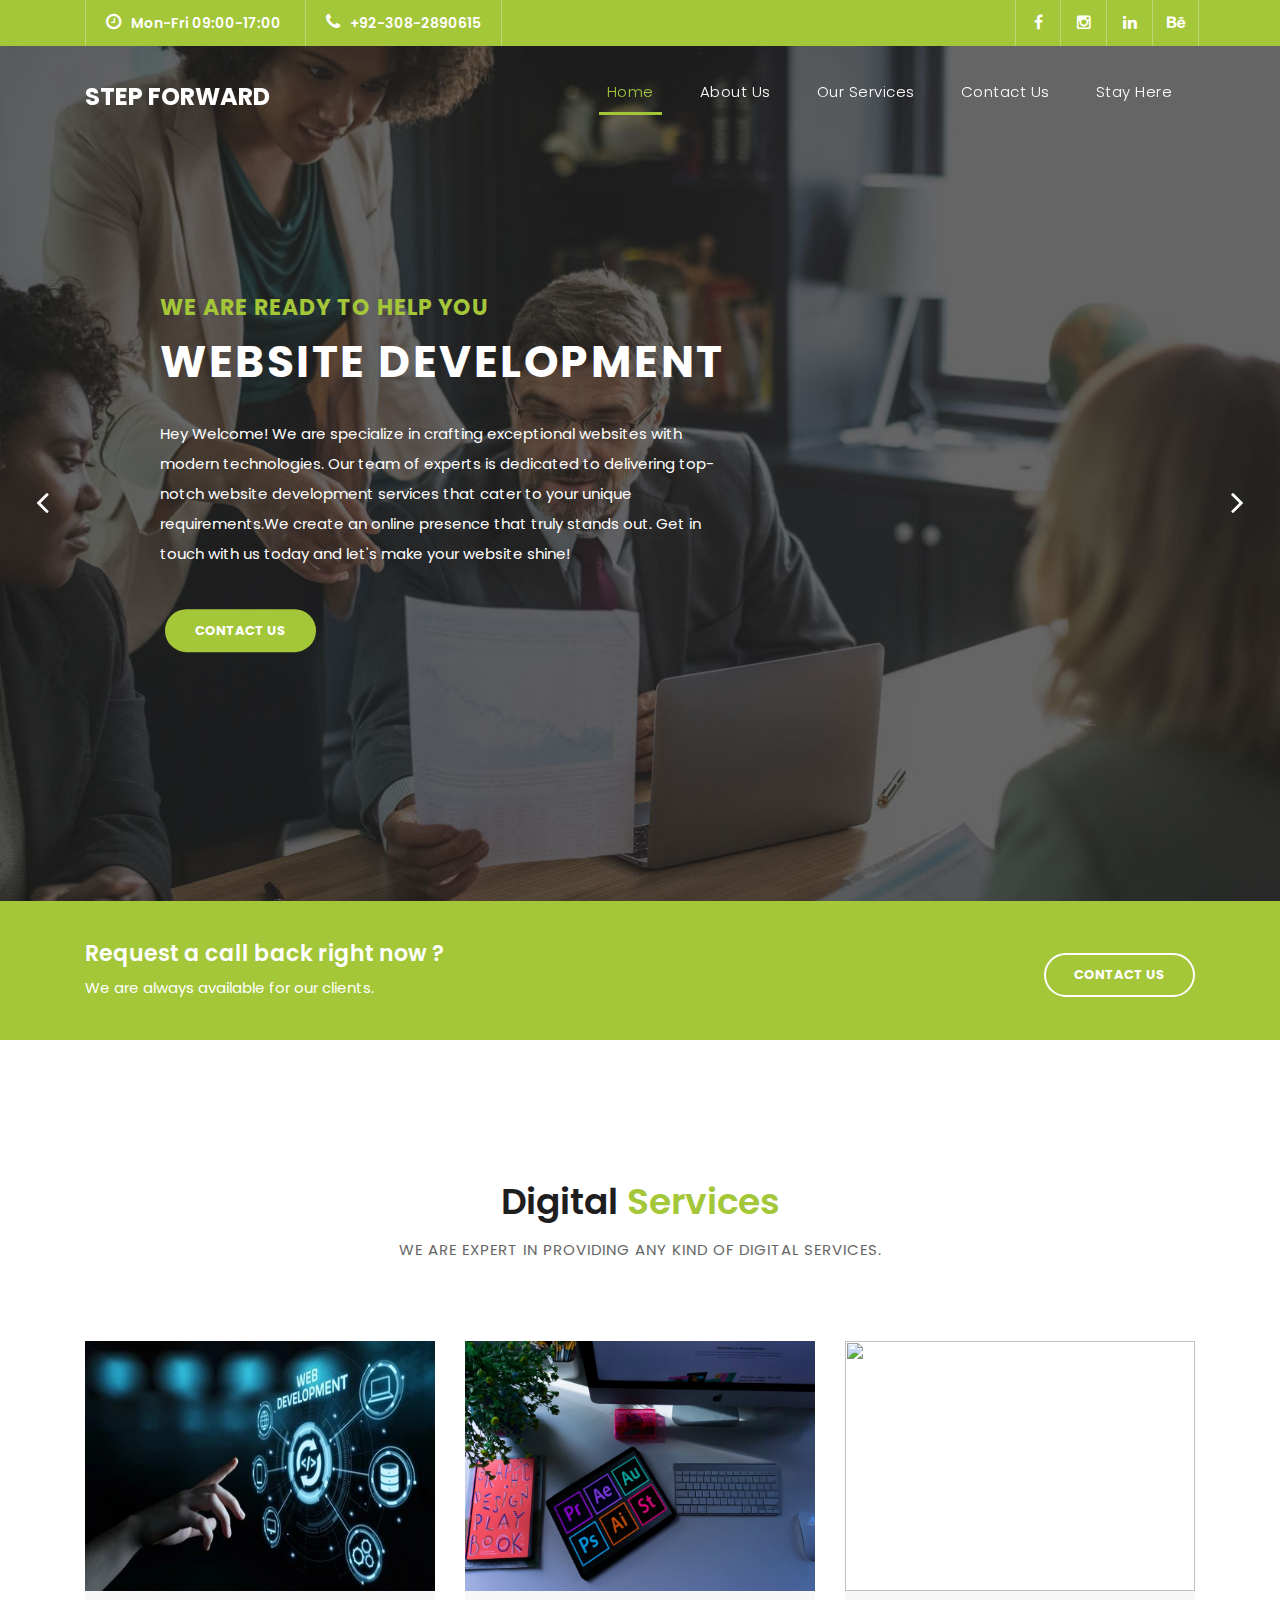
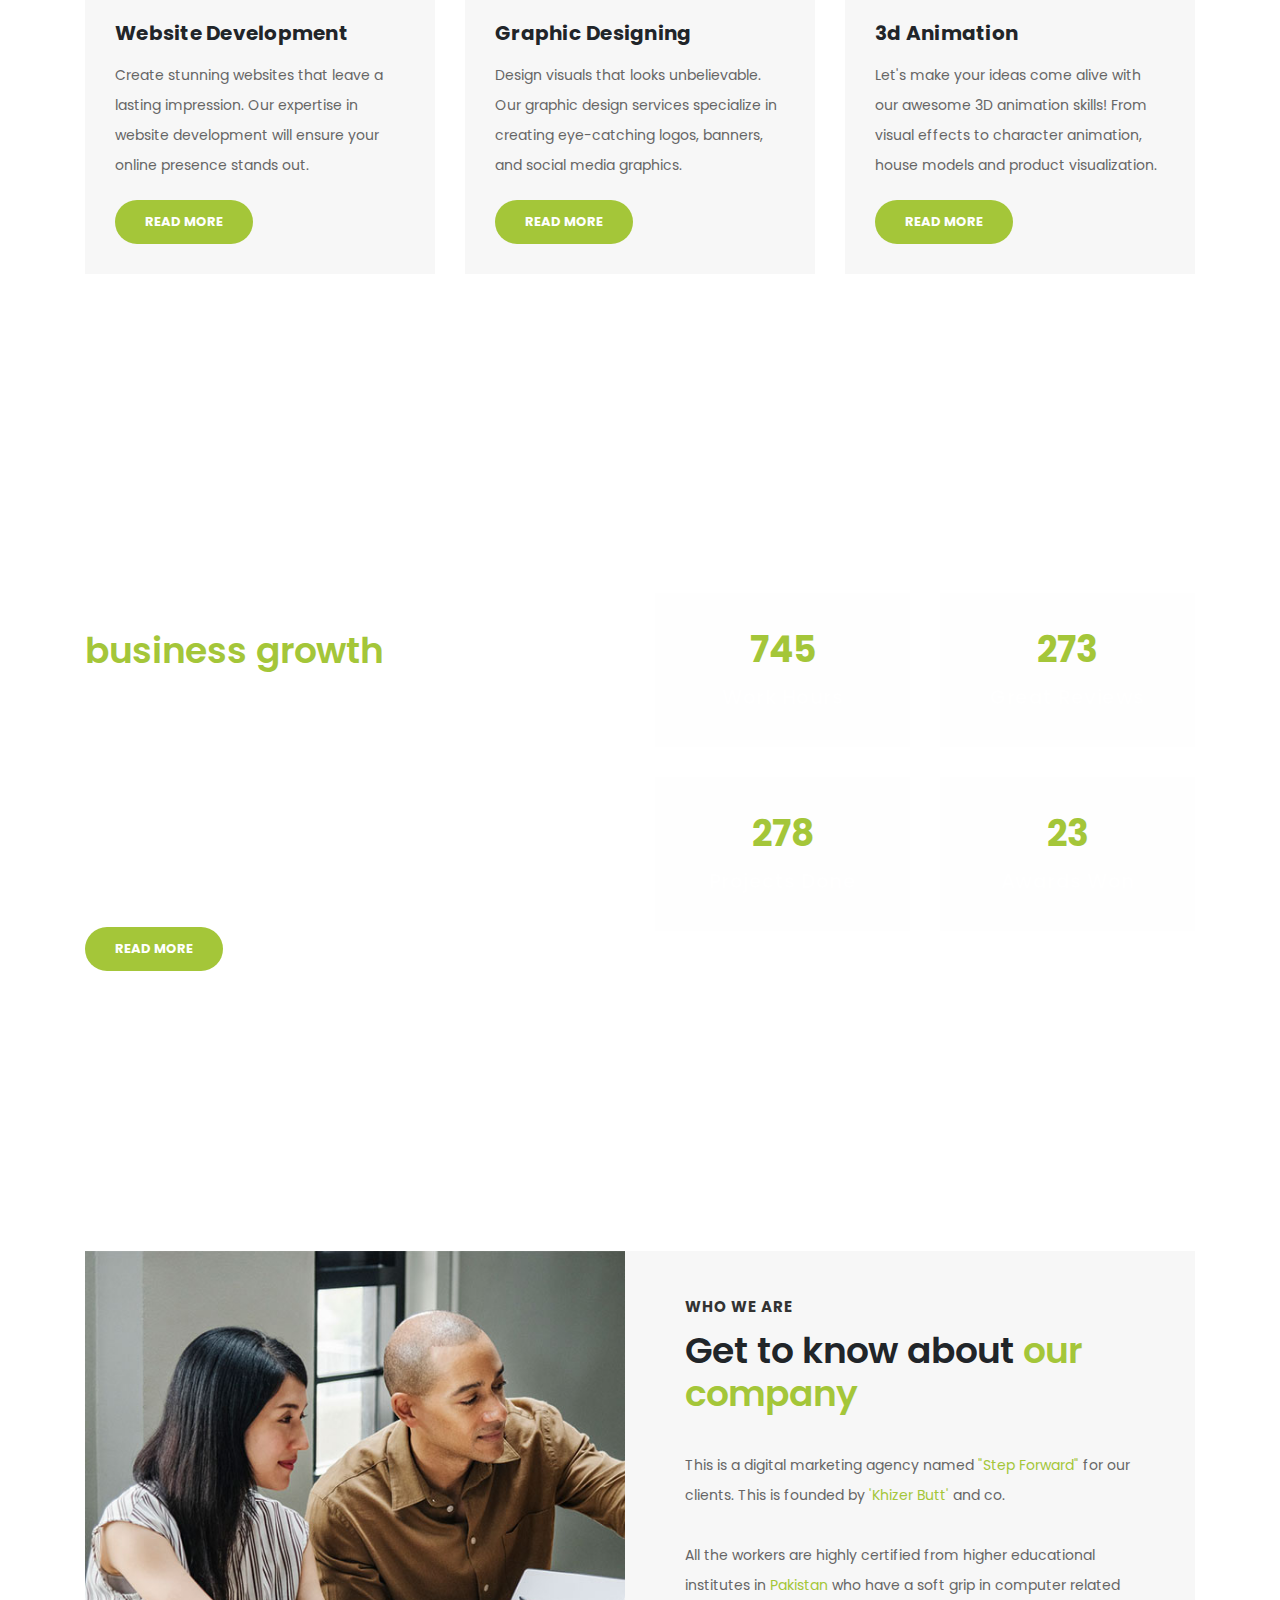
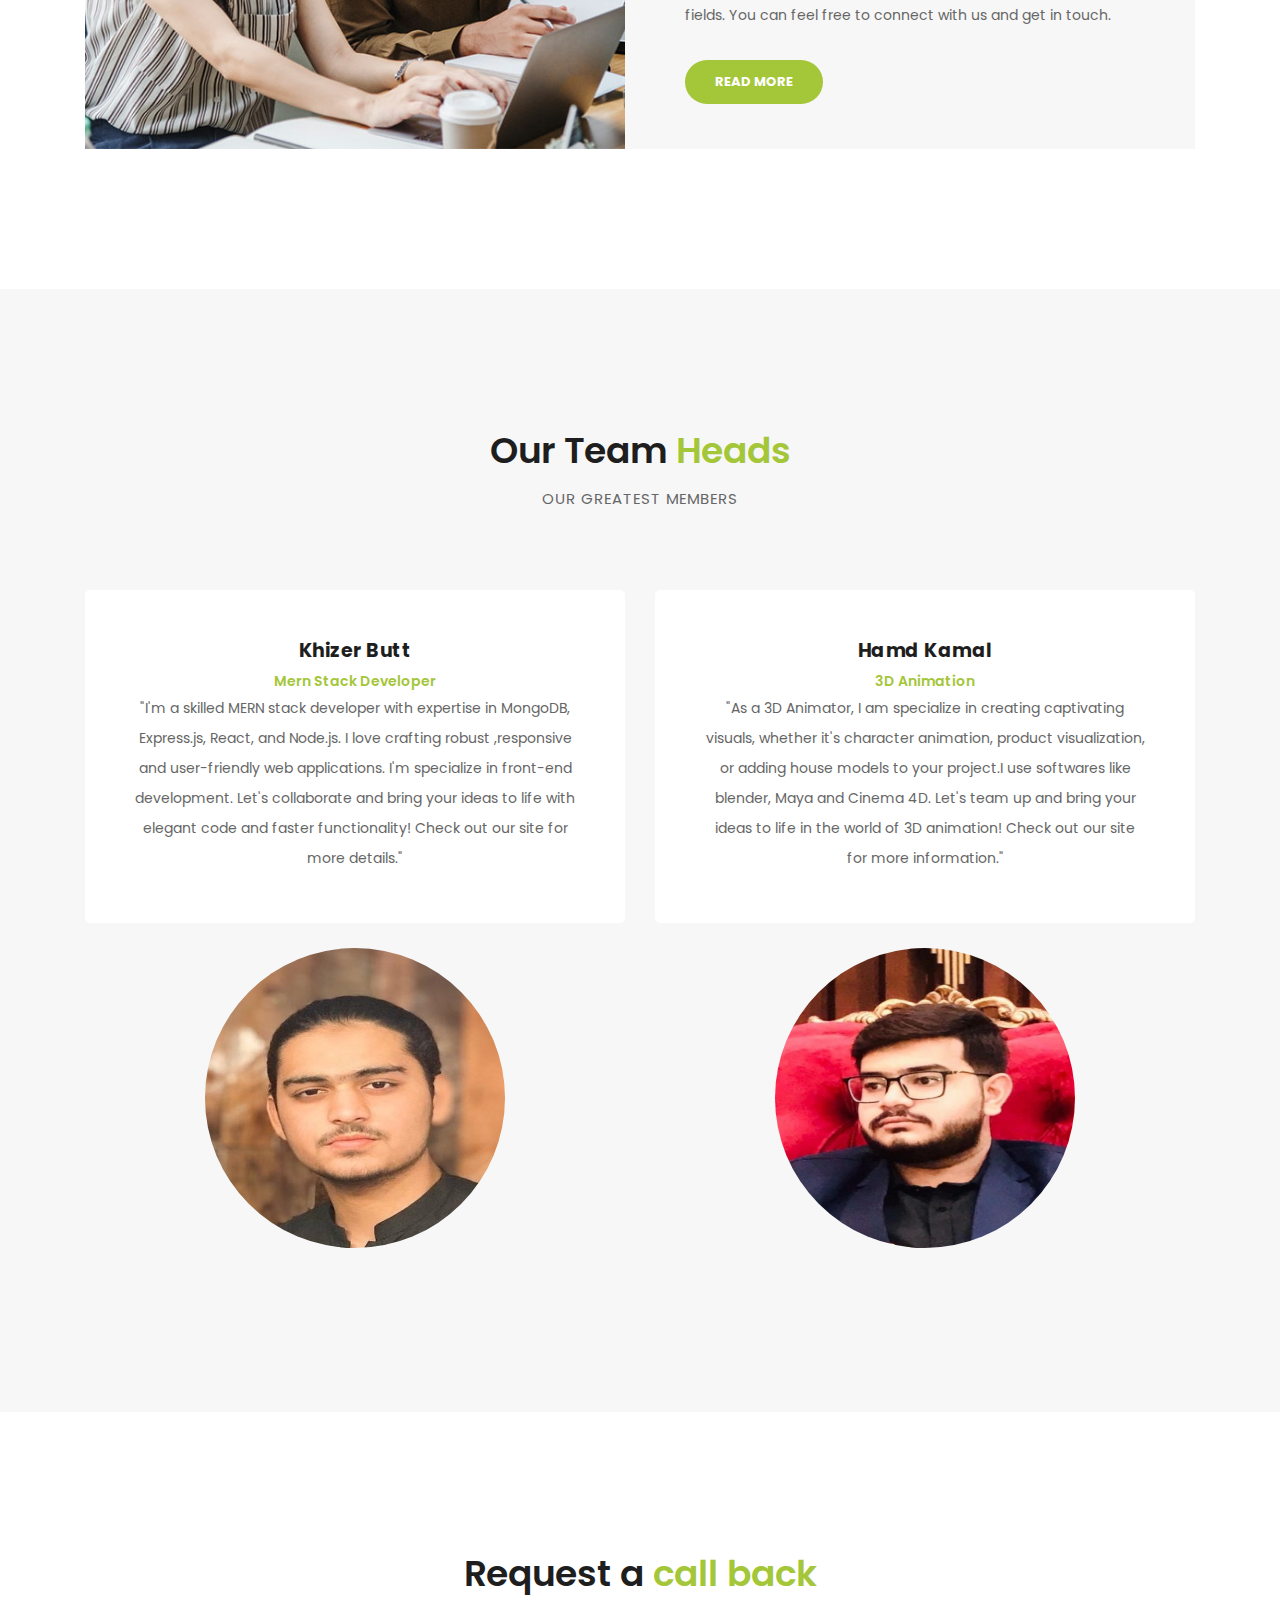
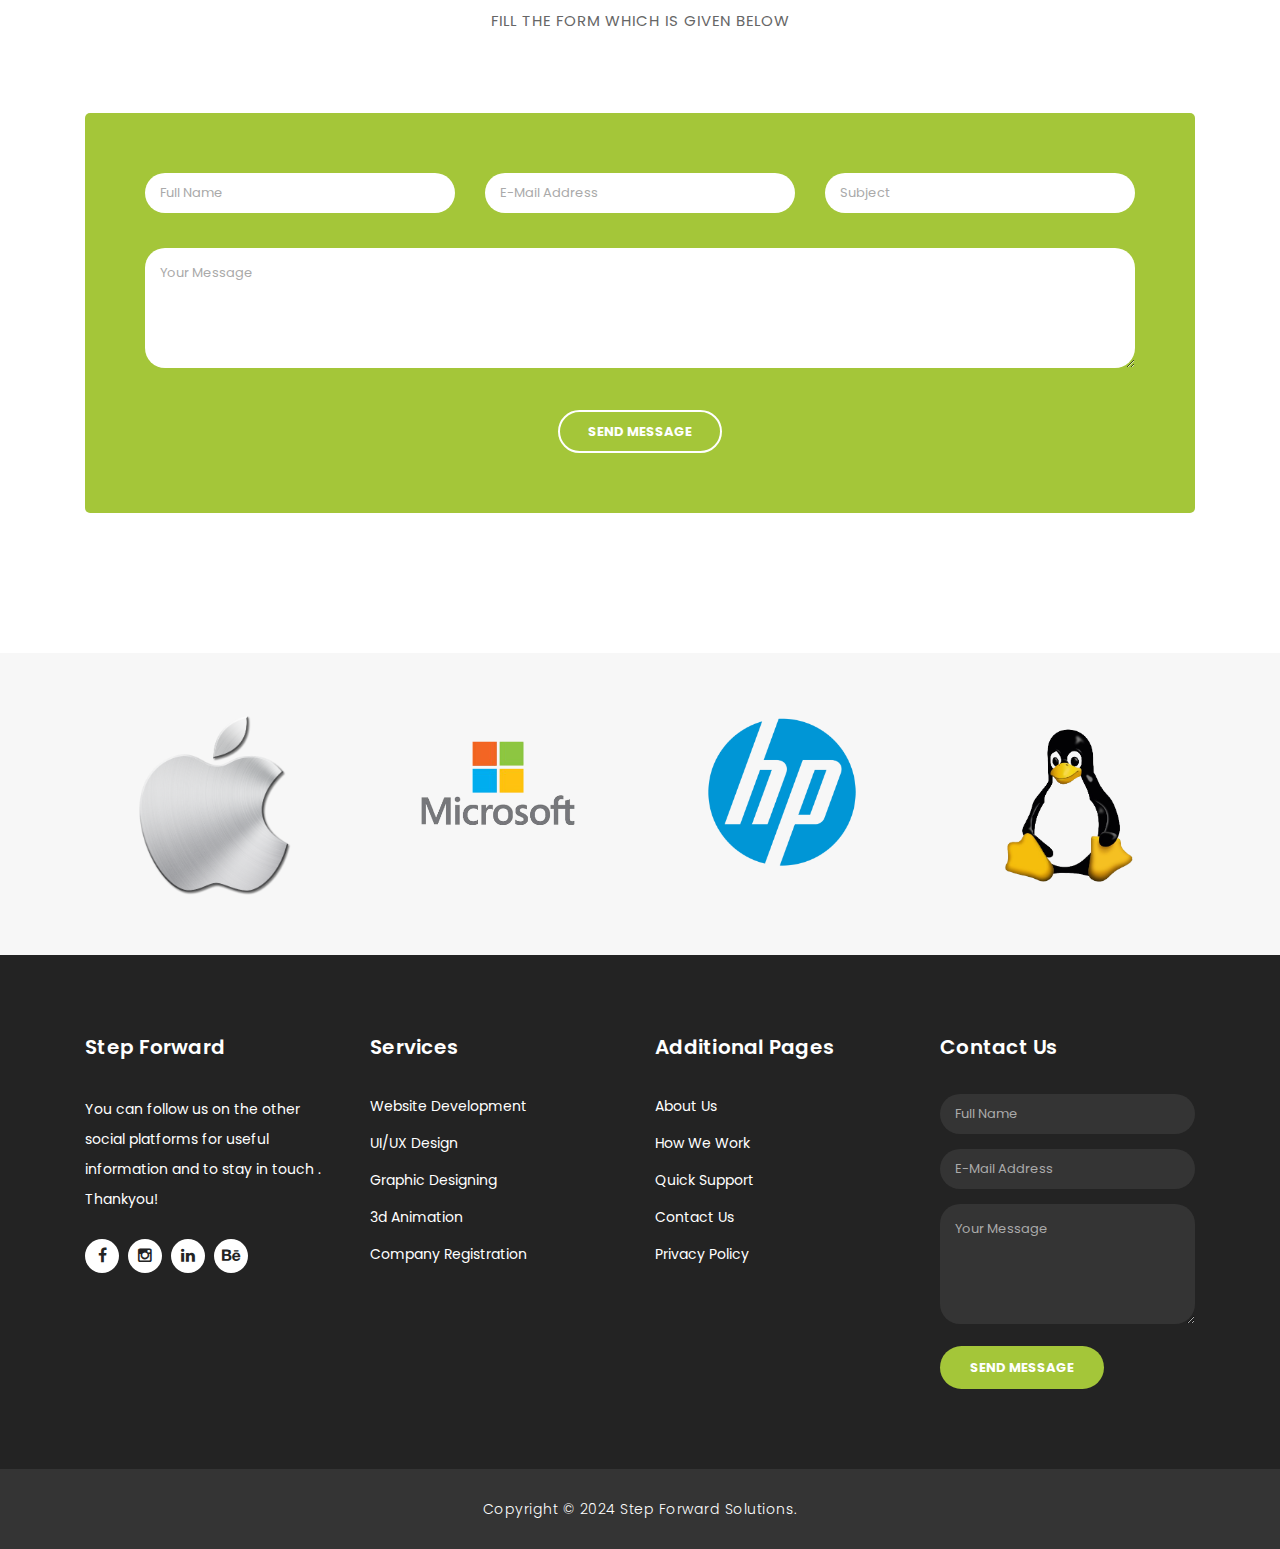
==== commit a420c989: "updated" ====
--- a/index.html
+++ b/index.html
@@ -6,7 +6,7 @@
     <meta charset="utf-8">
     <meta name="viewport" content="width=device-width, initial-scale=1, shrink-to-fit=no">
     <meta name="description" content="">
-    <meta name="author" content="TemplateMo">
+    <meta name="author" content="stepforward">
     <link href="https://fonts.googleapis.com/css?family=Poppins:100,200,300,400,500,600,700,800,900&display=swap" rel="stylesheet">
 
     <title>STEP FORWARD SOLUTION</title>
@@ -97,7 +97,7 @@
                 <div class="text-content">
                   <h6>we are ready to help you</h6>
                   <h4>WEBSITE DEVELOPMENT<br></h4>
-                  <p>Hey Welcome! We are specialize in crafting exceptional websites with modern technologies. Our team of experts is dedicated to delivering top-notch website development services that cater to your unique requirements. Let us bring your digital vision to life and create an online presence that truly stands out. Get in touch with us today and let's make your website shine!</p>
+                  <p>Hey Welcome! We are specialize in crafting exceptional websites with modern technologies. Our team of experts is dedicated to delivering top-notch website development services that cater to your unique requirements.We create an online presence that truly stands out. Get in touch with us today and let's make your website shine!</p>
                   <a href="contact.html" class="filled-button">contact us</a>
                 </div>
             </div>
@@ -109,7 +109,7 @@
                 <div class="text-content">
                   <h6>we are here to support you</h6>
                   <h4>GRAPHIC DESIGNING<br></h4>
-                  <p>Hey there! Welcome to our website, where we excel in graphic designing. Our talented team of designers is passionate about creating visually stunning and impactful designs. Whether you need a captivating logo, eye-catching banners, or engaging social media graphics, we've got you covered. Let's collaborate and bring your design ideas to life. Get in touch with us today and let's create something amazing together!</p>
+                  <p>Hey there! Welcome to our website Our talented team of  Graphic Designers is passionate about creating visually stunning and impactful designs. Whether you need a captivating logo, eye-catching banners, or engaging social media graphics, we've got you covered. Get in touch with us today and let's create something amazing together!</p>
                   <a href="services.html" class="filled-button">our services</a>
                 </div>
             </div>
@@ -121,7 +121,7 @@
                 <div class="text-content">
                   <h6>we have a animated background</h6>
                   <h4>3d Animation<br></h4>
-                  <p>Hey there! We are specialize in 3D animation. Our skilled team of animators is passionate about bringing your ideas to life in the most realistic way possible. Whether you need stunning visual effects, character animation, product visualization or even We can create detailed 3D house models that showcase every aspect of your dream home. Let's collaborate and  Reach out to us today to make your vision a reality! </p>
+                  <p>Hey there!. Our skilled & Special team of animators is passionate about bringing your ideas to a realistic life. Whether you need stunning visual effects, character animation, product visualization or even We can create detailed 3D house models that showcase every aspect of your dream home. Let's collaborate and  Reach out to us today to make your vision a reality! </p>
                   <a href="about.html" class="filled-button">learn more</a>
                 </div>
             </div>
--- a/assets/css/stepforward.css
+++ b/assets/css/stepforward.css
@@ -1243,24 +1243,28 @@
 		height: 90vh;
 	} 
 }
+
 @media (max-width: 768px) {
 	.sub-header {
 		display: none;
 	}
 	.Modern-Slider .item h6 {
-	  margin-bottom: 15px;
-	  font-size: 18px;
+	  margin-bottom: 10px;
+	  font-size: 1rem;
 	}
 	.Modern-Slider .item h4 {
-	  margin-bottom: 25px;
-	  font-size: 28px;
-	  line-height: 36px;
+	  margin-bottom: 18px;
+	  font-size: 25px;
+	  line-height: 35px;
 	  letter-spacing: 1px;
-	}
+	  
+	}
+
 	.Modern-Slider .item p {
 		max-width: 570px;
-		line-height: 25px;
+		line-height: 23px;
 		margin-bottom: 30px;
+		font-size: 0.8rem;
 	}
 	.Modern-Slider .NextArrow{
 	  right:5px;
@@ -1309,6 +1313,25 @@
 	}
 	.contact-item {
 		margin-bottom: 30px;
+	}
+}
+@media(max-width:380px){
+	.Modern-Slider .item h4{
+		margin-bottom: 18px;
+	  font-size: 0.8rem;
+	  line-height: 30px;
+	  letter-spacing: 1px;
+	  white-space: nowrap;
+	}
+	.Modern-Slider .item h6{
+		font-size: 0.6rem;
+	}
+	.Modern-Slider .item p{
+		font-size: 0.6rem;
+	}
+	.navbar .navbar-brand h2{
+		margin-bottom: 10px;
+		font-size: 1.1rem;
 	}
 }
 
